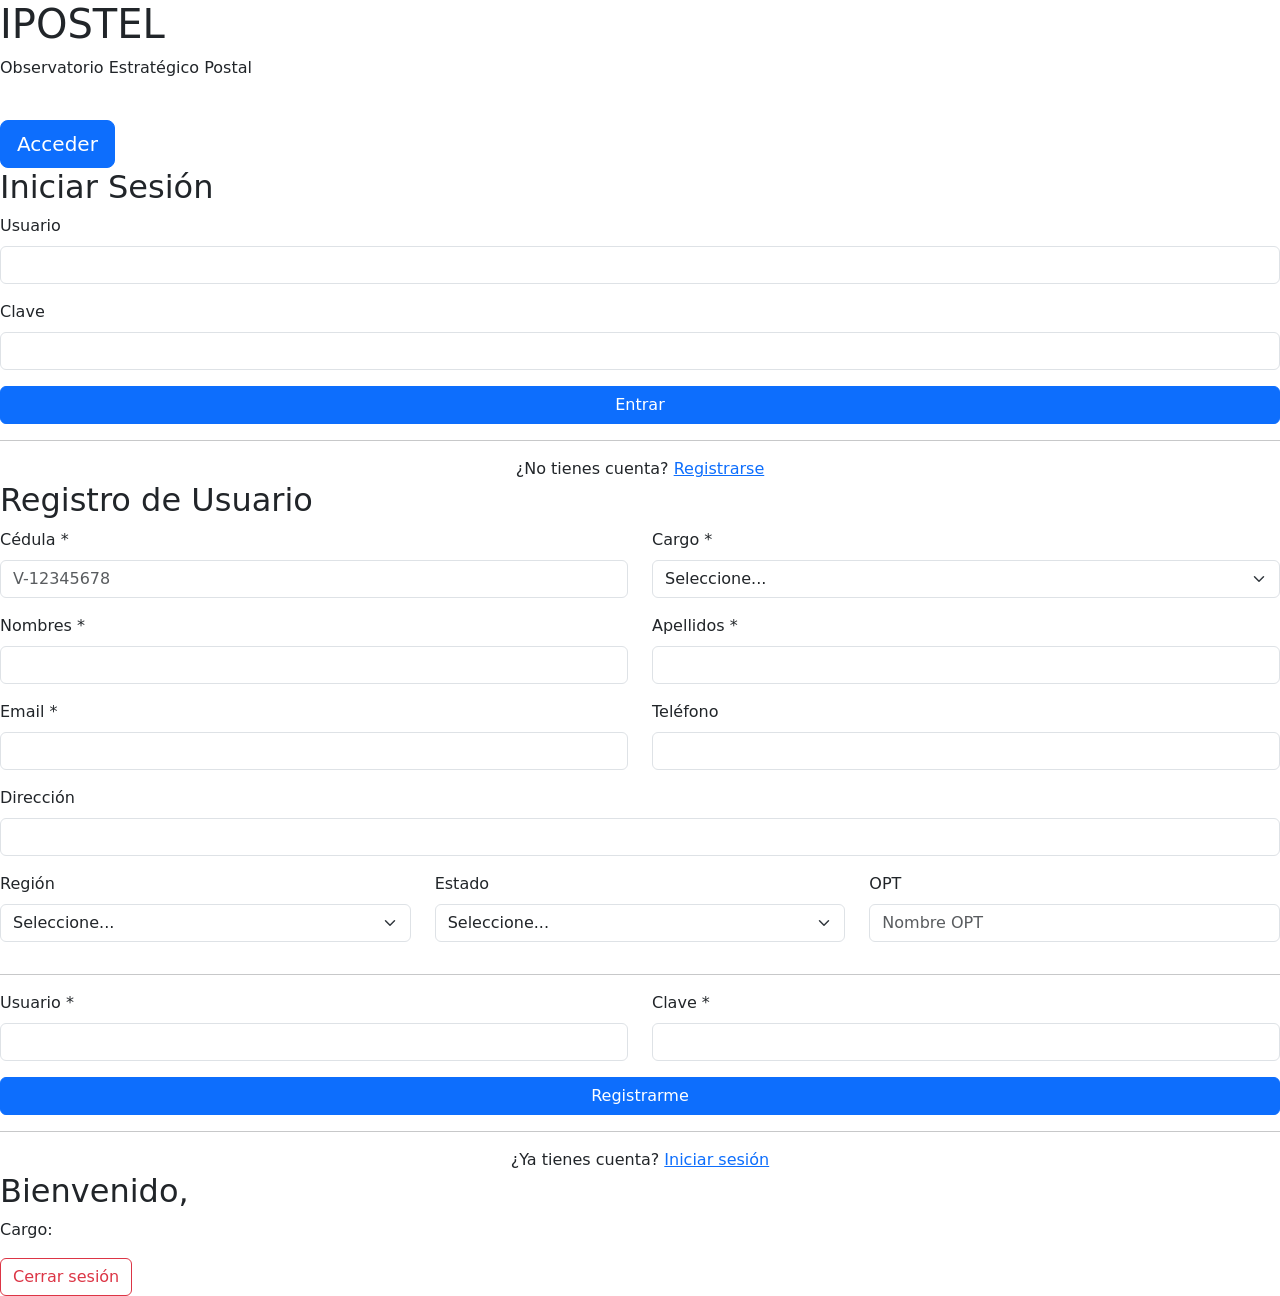
==== index.html @ 812541b0 "Add initial HTML structure for the application" ====
<!DOCTYPE html>
<html lang="es">
<head>
  <meta charset="UTF-8">
  <meta name="viewport" content="width=device-width, initial-scale=1.0">
  <title>OEP — Observatorio Estratégico Postal</title>
  <link href="https://cdn.jsdelivr.net/npm/bootstrap@5.3.2/dist/css/bootstrap.min.css" rel="stylesheet">
  <link rel="stylesheet" href="styles.css">
</head>
<body>

  <!-- SPLASH -->
  <div id="vista-splash" class="vista activa">
    <div class="splash-contenido">
      <img src="https://upload.wikimedia.org/wikipedia/commons/thumb/0/0e/IPOSTEL_logo.png/240px-IPOSTEL_logo.png"
           alt="IPOSTEL" class="logo-splash"
           onerror="this.style.display='none'">
      <h1>IPOSTEL</h1>
      <p class="subtitulo">Observatorio Estratégico Postal</p>
      <button class="btn btn-primary btn-lg mt-4" onclick="irA('login')">Acceder</button>
    </div>
  </div>

  <!-- LOGIN -->
  <div id="vista-login" class="vista">
    <div class="card-form">
      <h2>Iniciar Sesión</h2>
      <div class="mb-3">
        <label class="form-label">Usuario</label>
        <input type="text" id="login-usuario" class="form-control" autocomplete="username">
      </div>
      <div class="mb-3">
        <label class="form-label">Clave</label>
        <input type="password" id="login-clave" class="form-control" autocomplete="current-password">
      </div>
      <button class="btn btn-primary w-100" onclick="hacerLogin()">Entrar</button>
      <div id="login-msg" class="msg-error"></div>
      <hr>
      <p class="text-center mb-0">
        ¿No tienes cuenta?
        <a href="#" onclick="irA('registro'); return false;">Registrarse</a>
      </p>
    </div>
  </div>

  <!-- REGISTRO -->
  <div id="vista-registro" class="vista">
    <div class="card-form card-ancho">
      <h2>Registro de Usuario</h2>

      <div class="row">
        <div class="col-md-6 mb-3">
          <label class="form-label">Cédula *</label>
          <input type="text" id="reg-cedula" class="form-control" placeholder="V-12345678">
        </div>
        <div class="col-md-6 mb-3">
          <label class="form-label">Cargo *</label>
          <select id="reg-cargo" class="form-select">
            <option value="">Seleccione...</option>
            <option>Presidencia</option>
            <option>Despacho</option>
            <option>Observatorio</option>
            <option>CNC</option>
            <option>Gerente de Región</option>
            <option>Gerente de Estado</option>
            <option>Jefe de OPT</option>
            <option>Gerente de Transporte</option>
          </select>
        </div>
      </div>

      <div class="row">
        <div class="col-md-6 mb-3">
          <label class="form-label">Nombres *</label>
          <input type="text" id="reg-nombres" class="form-control">
        </div>
        <div class="col-md-6 mb-3">
          <label class="form-label">Apellidos *</label>
          <input type="text" id="reg-apellidos" class="form-control">
        </div>
      </div>

      <div class="row">
        <div class="col-md-6 mb-3">
          <label class="form-label">Email *</label>
          <input type="email" id="reg-email" class="form-control">
        </div>
        <div class="col-md-6 mb-3">
          <label class="form-label">Teléfono</label>
          <input type="text" id="reg-telefono" class="form-control">
        </div>
      </div>

      <div class="mb-3">
        <label class="form-label">Dirección</label>
        <input type="text" id="reg-direccion" class="form-control">
      </div>

      <div class="row">
        <div class="col-md-4 mb-3">
          <label class="form-label">Región</label>
          <select id="reg-region" class="form-select" onchange="cargarEstadosRegistro()">
            <option value="">Seleccione...</option>
          </select>
        </div>
        <div class="col-md-4 mb-3">
          <label class="form-label">Estado</label>
          <select id="reg-estado" class="form-select">
            <option value="">Seleccione...</option>
          </select>
        </div>
        <div class="col-md-4 mb-3">
          <label class="form-label">OPT</label>
          <input type="text" id="reg-opt" class="form-control" placeholder="Nombre OPT">
        </div>
      </div>

      <hr>

      <div class="row">
        <div class="col-md-6 mb-3">
          <label class="form-label">Usuario *</label>
          <input type="text" id="reg-usuario" class="form-control">
        </div>
        <div class="col-md-6 mb-3">
          <label class="form-label">Clave *</label>
          <input type="password" id="reg-clave" class="form-control">
        </div>
      </div>

      <button class="btn btn-primary w-100" onclick="hacerRegistro()">Registrarme</button>
      <div id="registro-msg" class="msg-error"></div>

      <hr>
      <p class="text-center mb-0">
        ¿Ya tienes cuenta?
        <a href="#" onclick="irA('login'); return false;">Iniciar sesión</a>
      </p>
    </div>
  </div>

  <!-- PANEL (placeholder para Fase 5) -->
  <div id="vista-panel" class="vista">
    <div class="card-form card-ancho">
      <h2>Bienvenido, <span id="panel-nombre"></span></h2>
      <p>Cargo: <strong id="panel-cargo"></strong></p>
      <button class="btn btn-outline-danger" onclick="hacerLogout()">Cerrar sesión</button>
    </div>
  </div>

  <script src="app.js"></script>
</body>
</html>
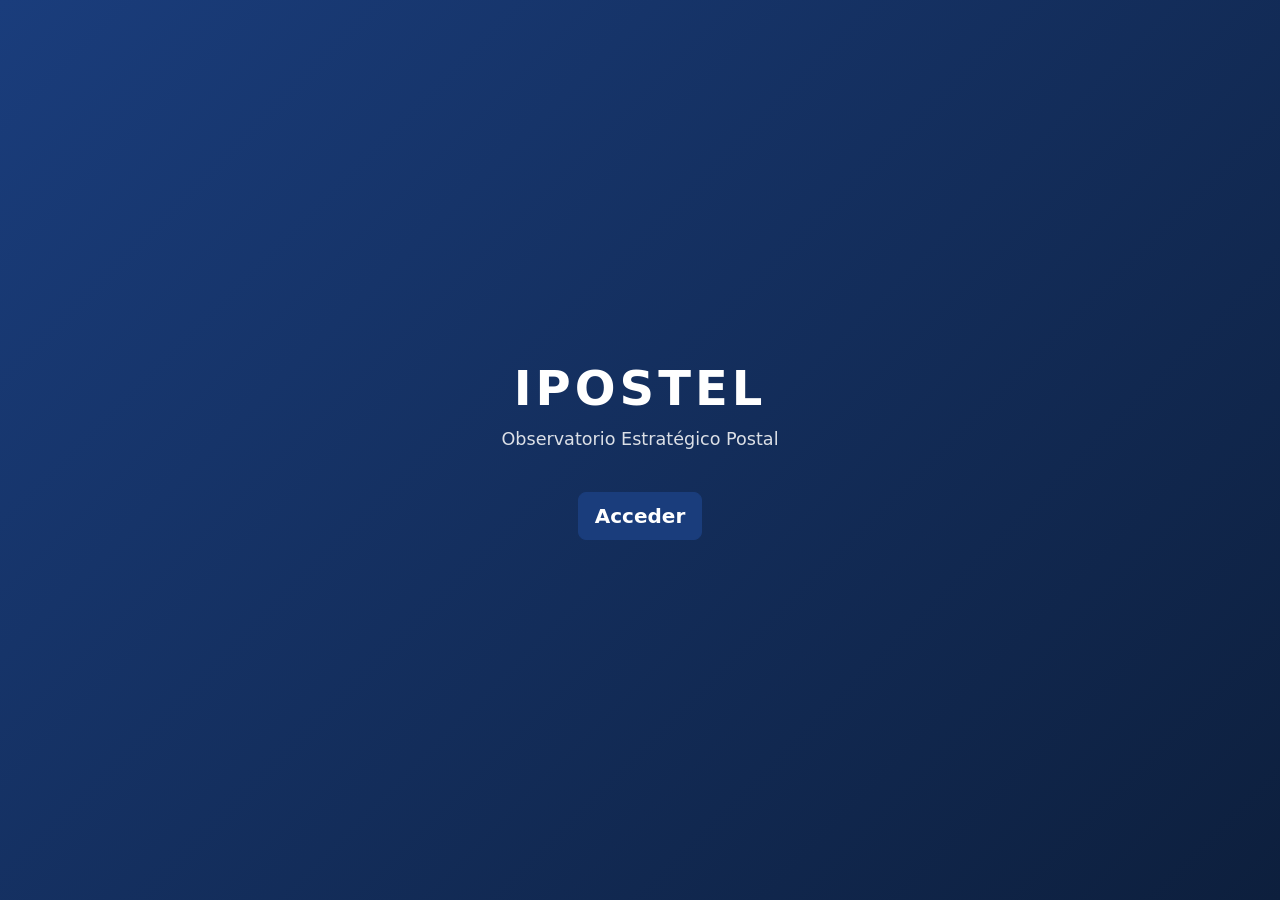
==== commit 36f2c65e: "Update index.html" ====
--- a/index.html
+++ b/index.html
@@ -96,6 +96,7 @@
         <input type="text" id="reg-direccion" class="form-control">
       </div>
 
+      <!-- REGIÓN / ESTADO / OPT -->
       <div class="row">
         <div class="col-md-4 mb-3">
           <label class="form-label">Región</label>
@@ -105,13 +106,29 @@
         </div>
         <div class="col-md-4 mb-3">
           <label class="form-label">Estado</label>
-          <select id="reg-estado" class="form-select">
+          <select id="reg-estado" class="form-select" onchange="cargarMunicipiosRegistro()">
             <option value="">Seleccione...</option>
           </select>
         </div>
-        <div class="col-md-4 mb-3">
-          <label class="form-label">OPT</label>
-          <input type="text" id="reg-opt" class="form-control" placeholder="Nombre OPT">
+        <div class="col-md-4 mb-3" id="bloque-opt" style="display:none;">
+          <label class="form-label">Nombre de la OPT</label>
+          <input type="text" id="reg-opt-nombre" class="form-control" placeholder="Ej: Naguanagua Centro">
+        </div>
+      </div>
+
+      <!-- MUNICIPIO / PARROQUIA (solo para Jefe de OPT) -->
+      <div class="row" id="bloque-geo-opt" style="display:none;">
+        <div class="col-md-6 mb-3">
+          <label class="form-label">Municipio</label>
+          <select id="reg-municipio" class="form-select" onchange="cargarParroquiasRegistro()">
+            <option value="">Seleccione...</option>
+          </select>
+        </div>
+        <div class="col-md-6 mb-3">
+          <label class="form-label">Parroquia</label>
+          <select id="reg-parroquia" class="form-select">
+            <option value="">Seleccione...</option>
+          </select>
         </div>
       </div>
 
@@ -139,7 +156,7 @@
     </div>
   </div>
 
-  <!-- PANEL (placeholder para Fase 5) -->
+  <!-- PANEL -->
   <div id="vista-panel" class="vista">
     <div class="card-form card-ancho">
       <h2>Bienvenido, <span id="panel-nombre"></span></h2>
--- a/styles.css
+++ b/styles.css
@@ -0,0 +1,194 @@
+* { box-sizing: border-box; }
+
+body {
+  font-family: 'Segoe UI', system-ui, sans-serif;
+  background: linear-gradient(135deg, #1a3d7c 0%, #0d1f3d 100%);
+  min-height: 100vh;
+  margin: 0;
+  color: #333;
+}
+
+.vista {
+  display: none;
+  min-height: 100vh;
+  justify-content: center;
+  align-items: center;
+  padding: 20px;
+}
+
+.vista.activa {
+  display: flex;
+}
+
+/* SPLASH */
+.splash-contenido {
+  text-align: center;
+  color: #fff;
+}
+
+.splash-contenido h1 {
+  font-size: 3rem;
+  font-weight: 700;
+  letter-spacing: 4px;
+  margin: 0;
+  color: #fff !important;
+}
+
+.subtitulo {
+  font-size: 1.1rem;
+  opacity: 0.85;
+  margin-top: 8px;
+  color: #fff !important;
+}
+
+.logo-splash {
+  width: 140px;
+  margin-bottom: 20px;
+  filter: brightness(0) invert(1);
+}
+
+/* TARJETAS */
+.card-form {
+  background: #fff;
+  padding: 32px;
+  border-radius: 12px;
+  box-shadow: 0 10px 40px rgba(0,0,0,0.25);
+  width: 100%;
+  max-width: 420px;
+}
+
+.card-ancho {
+  max-width: 720px;
+}
+
+.card-form h2 {
+  color: #1a3d7c;
+  margin-bottom: 24px;
+  font-weight: 700;
+}
+
+/* FORMULARIOS */
+.form-label,
+label {
+  font-weight: 600;
+  color: #1a3d7c !important;
+  font-size: 0.9rem;
+}
+
+.form-label.fw-bold {
+  color: #1a3d7c !important;
+  font-size: 1rem;
+}
+
+/* Bloque de cada indicador */
+#contenedor-indicadores > div {
+  background: #fff !important;
+}
+
+#contenedor-indicadores label {
+  color: #1a3d7c !important;
+}
+
+/* Contenedor general de la vista reporte */
+.container,
+.container-fluid {
+  color: #fff;
+}
+
+/* Los títulos y labels dentro del contenedor reporte */
+.container h4,
+.container h2,
+.container h3 {
+  color: #fff !important;
+}
+
+/* Los labels dentro de tarjetas blancas son azules */
+.card-form label,
+.card-form .form-label {
+  color: #1a3d7c !important;
+}
+
+/* NAVBAR */
+.navbar-brand,
+.navbar .text-white,
+.navbar span {
+  color: #fff !important;
+}
+
+/* BOTONES */
+.btn-primary {
+  background-color: #1a3d7c;
+  border-color: #1a3d7c;
+  font-weight: 600;
+}
+
+.btn-primary:hover {
+  background-color: #0d1f3d;
+  border-color: #0d1f3d;
+}
+
+.btn-secondary {
+  background-color: #6c757d;
+  border-color: #6c757d;
+  font-weight: 600;
+}
+
+/* MENSAJES */
+.msg-error {
+  color: #c0392b;
+  font-size: 0.9rem;
+  margin-top: 12px;
+  min-height: 20px;
+}
+
+hr { margin: 24px 0; }
+
+a { color: #1a3d7c; font-weight: 600; }
+
+/* ALERTAS */
+.alert-warning {
+  color: #664d03;
+  background-color: #fff3cd;
+  border-color: #ffecb5;
+}
+
+.alert-danger {
+  color: #842029;
+  background-color: #f8d7da;
+  border-color: #f5c2c7;
+}
+/* ============================================
+   FORZAR CONTRASTE EN FORMULARIO DE REPORTE
+   ============================================ */
+
+/* Cada bloque de indicador: fondo blanco */
+#contenedor-indicadores > div {
+  background: #ffffff !important;
+  border: 1px solid #dee2e6 !important;
+  color: #333 !important;
+}
+
+/* Labels dentro de los bloques de indicador */
+#contenedor-indicadores label {
+  color: #1a3d7c !important;
+  font-weight: 700 !important;
+}
+
+/* Etiquetas fuera de bloques (Commit, Observaciones) sobre fondo azul */
+body > .container label,
+body > .container-fluid label,
+.container > .mb-3 > label,
+.container > div > .form-label {
+  color: #ffffff !important;
+}
+
+/* Título "Reporte del..." */
+.container h4,
+.container .mb-3 > h4 {
+  color: #ffffff !important;
+}
+
+/* Banner de precarga */
+#banner-precarga {
+  color: #664d03 !important;
+}
